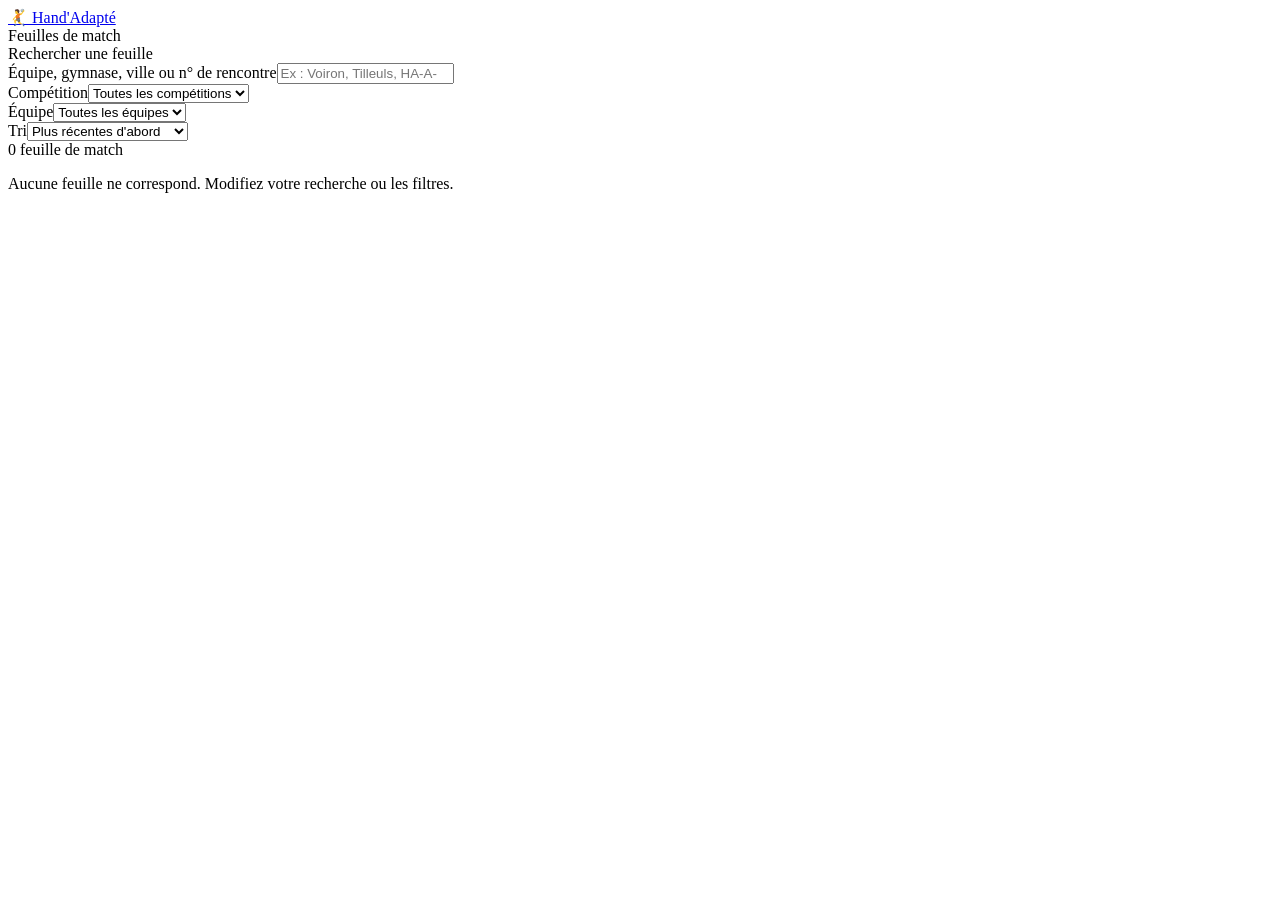
==== index.html @ d259317d "Create index.html" ====
<!doctype html><html lang="fr"><head><meta charset="utf-8"><meta name="viewport" content="width=device-width,initial-scale=1">
<title>Feuilles de match — Hand'Adapté</title><link rel="preconnect" href="https://fonts.googleapis.com"><link href="https://fonts.googleapis.com/css2?family=Barlow+Condensed:wght@600;700;800;900&family=Barlow:wght@400;500;600&family=JetBrains+Mono:wght@700&display=swap" rel="stylesheet"><link rel="stylesheet" href="site.css?v=3"></head><body>
<header><a class="logo" href="index.html">🤾 Hand'Adapté</a><div class="sub">Feuilles de match</div></header>
<main>
<div class="card"><div class="title cyan">Rechercher une feuille</div><div class="filters">
<div class="full"><label for="q">Équipe, gymnase, ville ou n° de rencontre</label><input id="q" type="search" placeholder="Ex : Voiron, Tilleuls, HA-A-003"></div>
<div><label for="fc">Compétition</label><select id="fc"></select></div>
<div><label for="ft">Équipe</label><select id="ft"></select></div>
<div class="full"><label for="fo">Tri</label><select id="fo"><option value="desc">Plus récentes d'abord</option><option value="asc">Plus anciennes d'abord</option></select></div>
</div></div>
<div class="count" id="n" aria-live="polite"></div><div id="liste"></div>
</main>
<script src="data.js"></script>
<script>
const $=s=>document.querySelector(s),L0=window.MATCHS||[];
const e=s=>String(s??'').replace(/[&<>"]/g,c=>({'&':'&amp;','<':'&lt;','>':'&gt;','"':'&quot;'}[c]));
const fd=d=>new Date(d+'T12:00').toLocaleDateString('fr-FR',{weekday:'long',day:'numeric',month:'long',year:'numeric'});
const opt=(f,a)=>'<option value="">'+f+'</option>'+a.map(x=>'<option>'+e(x)+'</option>').join('');
$('#fc').innerHTML=opt('Toutes les compétitions',[...new Set(L0.map(m=>m.competition))]);
$('#ft').innerHTML=opt('Toutes les équipes',[...new Set(L0.flatMap(m=>[m.home.nom,m.away.nom]))].sort((a,b)=>a.localeCompare(b,'fr')));
const card=m=>`<a class="mcard" href="match.html?id=${encodeURIComponent(m.id)}">
<div class="side"><i class="badge" style="--c:${e(m.home.color)}" aria-hidden="true"></i><b>${e(m.home.nom)}</b></div>
<div class="sc">${m.scoreHome} - ${m.scoreAway}</div>
<div class="side away"><i class="badge" style="--c:${e(m.away.color)}" aria-hidden="true"></i><b>${e(m.away.nom)}</b></div>
<div class="mmeta">${[m.division,'Journée '+m.journee,m.heure.replace(':','h'),m.gymnase+', '+m.ville].map(e).join(' · ')}</div></a>`;
function render(){
 const q=$('#q').value.trim().toLowerCase(),c=$('#fc').value,t=$('#ft').value,dir=$('#fo').value==='asc'?1:-1;
 const L=L0.filter(m=>(!c||m.competition===c)&&(!t||m.home.nom===t||m.away.nom===t)&&(!q||[m.home.nom,m.away.nom,m.gymnase,m.ville,m.division,m.id].join(' ').toLowerCase().includes(q)))
  .sort((a,b)=>dir*(a.date+a.heure).localeCompare(b.date+b.heure));
 $('#n').textContent=L.length+' feuille'+(L.length>1?'s':'')+' de match';
 let h='',last='';L.forEach(m=>{if(m.date!==last){last=m.date;h+='<h2 class="day">'+fd(last)+'</h2>'}h+=card(m)});
 $('#liste').innerHTML=h||'<p class="empty">Aucune feuille ne correspond. Modifiez votre recherche ou les filtres.</p>';
}
document.addEventListener('input',render);render();
</script></body></html>
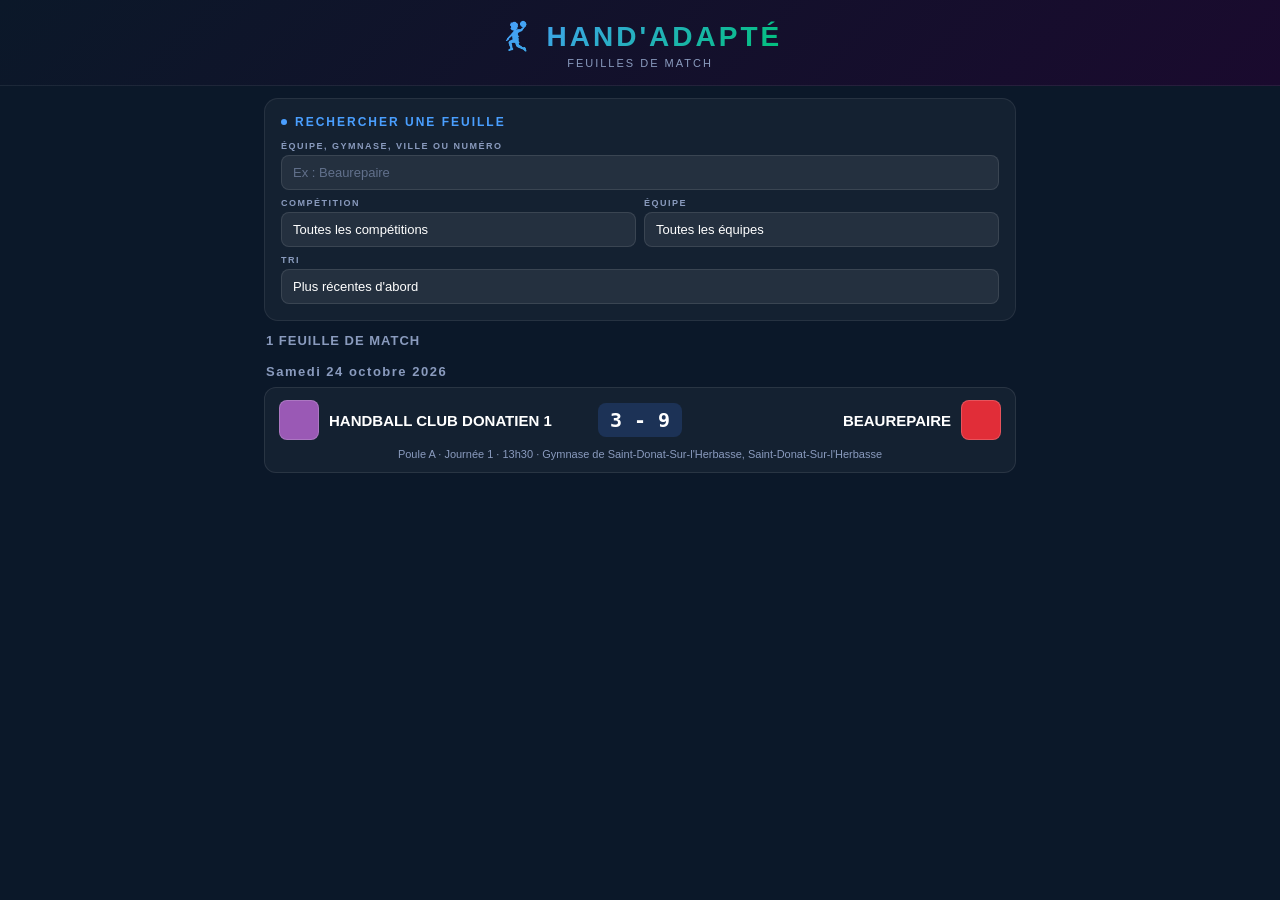
==== commit 1029222b: "Update index.html" ====
--- a/index.html
+++ b/index.html
@@ -1,35 +1,159 @@
-<!doctype html><html lang="fr"><head><meta charset="utf-8"><meta name="viewport" content="width=device-width,initial-scale=1">
-<title>Feuilles de match — Hand'Adapté</title><link rel="preconnect" href="https://fonts.googleapis.com"><link href="https://fonts.googleapis.com/css2?family=Barlow+Condensed:wght@600;700;800;900&family=Barlow:wght@400;500;600&family=JetBrains+Mono:wght@700&display=swap" rel="stylesheet"><link rel="stylesheet" href="site.css?v=3"></head><body>
-<header><a class="logo" href="index.html">🤾 Hand'Adapté</a><div class="sub">Feuilles de match</div></header>
+
+<!doctype html>
+<html lang="fr">
+<head>
+  <meta charset="utf-8">
+  <meta name="viewport" content="width=device-width,initial-scale=1">
+  <title>Feuilles de match — Hand'Adapté</title>
+  <link rel="stylesheet" href="site.css?v=4">
+</head>
+<body>
+<header>
+  <a class="logo" href="index.html">🤾 Hand'Adapté</a>
+  <div class="sub">Feuilles de match</div>
+</header>
+
 <main>
-<div class="card"><div class="title cyan">Rechercher une feuille</div><div class="filters">
-<div class="full"><label for="q">Équipe, gymnase, ville ou n° de rencontre</label><input id="q" type="search" placeholder="Ex : Voiron, Tilleuls, HA-A-003"></div>
-<div><label for="fc">Compétition</label><select id="fc"></select></div>
-<div><label for="ft">Équipe</label><select id="ft"></select></div>
-<div class="full"><label for="fo">Tri</label><select id="fo"><option value="desc">Plus récentes d'abord</option><option value="asc">Plus anciennes d'abord</option></select></div>
-</div></div>
-<div class="count" id="n" aria-live="polite"></div><div id="liste"></div>
+  <div class="card">
+    <div class="title cyan">Rechercher une feuille</div>
+    <div class="filters">
+      <div class="full">
+        <label for="q">Équipe, gymnase, ville ou numéro</label>
+        <input id="q" type="search" placeholder="Ex : Beaurepaire">
+      </div>
+      <div>
+        <label for="fc">Compétition</label>
+        <select id="fc"></select>
+      </div>
+      <div>
+        <label for="ft">Équipe</label>
+        <select id="ft"></select>
+      </div>
+      <div class="full">
+        <label for="fo">Tri</label>
+        <select id="fo">
+          <option value="desc">Plus récentes d'abord</option>
+          <option value="asc">Plus anciennes d'abord</option>
+        </select>
+      </div>
+    </div>
+  </div>
+
+  <div class="count" id="n"></div>
+  <div id="liste"></div>
 </main>
+
 <script src="data.js"></script>
 <script>
-const $=s=>document.querySelector(s),L0=window.MATCHS||[];
-const e=s=>String(s??'').replace(/[&<>"]/g,c=>({'&':'&amp;','<':'&lt;','>':'&gt;','"':'&quot;'}[c]));
-const fd=d=>new Date(d+'T12:00').toLocaleDateString('fr-FR',{weekday:'long',day:'numeric',month:'long',year:'numeric'});
-const opt=(f,a)=>'<option value="">'+f+'</option>'+a.map(x=>'<option>'+e(x)+'</option>').join('');
-$('#fc').innerHTML=opt('Toutes les compétitions',[...new Set(L0.map(m=>m.competition))]);
-$('#ft').innerHTML=opt('Toutes les équipes',[...new Set(L0.flatMap(m=>[m.home.nom,m.away.nom]))].sort((a,b)=>a.localeCompare(b,'fr')));
-const card=m=>`<a class="mcard" href="match.html?id=${encodeURIComponent(m.id)}">
-<div class="side"><i class="badge" style="--c:${e(m.home.color)}" aria-hidden="true"></i><b>${e(m.home.nom)}</b></div>
-<div class="sc">${m.scoreHome} - ${m.scoreAway}</div>
-<div class="side away"><i class="badge" style="--c:${e(m.away.color)}" aria-hidden="true"></i><b>${e(m.away.nom)}</b></div>
-<div class="mmeta">${[m.division,'Journée '+m.journee,m.heure.replace(':','h'),m.gymnase+', '+m.ville].map(e).join(' · ')}</div></a>`;
-function render(){
- const q=$('#q').value.trim().toLowerCase(),c=$('#fc').value,t=$('#ft').value,dir=$('#fo').value==='asc'?1:-1;
- const L=L0.filter(m=>(!c||m.competition===c)&&(!t||m.home.nom===t||m.away.nom===t)&&(!q||[m.home.nom,m.away.nom,m.gymnase,m.ville,m.division,m.id].join(' ').toLowerCase().includes(q)))
-  .sort((a,b)=>dir*(a.date+a.heure).localeCompare(b.date+b.heure));
- $('#n').textContent=L.length+' feuille'+(L.length>1?'s':'')+' de match';
- let h='',last='';L.forEach(m=>{if(m.date!==last){last=m.date;h+='<h2 class="day">'+fd(last)+'</h2>'}h+=card(m)});
- $('#liste').innerHTML=h||'<p class="empty">Aucune feuille ne correspond. Modifiez votre recherche ou les filtres.</p>';
+const $ = s => document.querySelector(s);
+const matchs = window.MATCHS || [];
+const equipes = window.EQUIPES || {};
+
+const e = s => String(s ?? '').replace(/[&<>"]/g, c => ({
+  '&':'&amp;', '<':'&lt;', '>':'&gt;', '"':'&quot;'
+}[c]));
+
+const fd = d => new Date(d + 'T12:00:00').toLocaleDateString(
+  'fr-FR',
+  {weekday:'long', day:'numeric', month:'long', year:'numeric'}
+);
+
+const nom = t => t?.nom || '';
+const couleur = t => t?.color || equipes[nom(t)] || '#8A9BBE';
+
+$('#fc').innerHTML =
+  '<option value="">Toutes les compétitions</option>' +
+  [...new Set(matchs.map(m => m.competition).filter(Boolean))]
+    .map(x => `<option value="${e(x)}">${e(x)}</option>`).join('');
+
+const listeEquipes = [...new Set(matchs.flatMap(m => [
+  nom(m.domicile || m.home),
+  nom(m.exterieur || m.away)
+]).filter(Boolean))].sort((a,b) => a.localeCompare(b,'fr'));
+
+$('#ft').innerHTML =
+  '<option value="">Toutes les équipes</option>' +
+  listeEquipes.map(x => `<option value="${e(x)}">${e(x)}</option>`).join('');
+
+function card(m) {
+  const h = m.domicile || m.home;
+  const a = m.exterieur || m.away;
+  const sh = h?.score ?? m.scoreHome ?? 0;
+  const sa = a?.score ?? m.scoreAway ?? 0;
+
+  return `
+    <a class="mcard" href="match.html?id=${encodeURIComponent(m.id)}">
+      <div class="side">
+        <i class="badge" style="--c:${e(couleur(h))}"></i>
+        <b>${e(nom(h))}</b>
+      </div>
+      <div class="sc">${e(sh)} - ${e(sa)}</div>
+      <div class="side away">
+        <i class="badge" style="--c:${e(couleur(a))}"></i>
+        <b>${e(nom(a))}</b>
+      </div>
+      <div class="mmeta">
+        ${[m.division, m.journee ? 'Journée '+m.journee : '',
+          m.heure ? m.heure.replace(':','h') : '',
+          [m.gymnase,m.ville].filter(Boolean).join(', ')]
+          .filter(Boolean).map(e).join(' · ')}
+      </div>
+    </a>`;
 }
-document.addEventListener('input',render);render();
-</script></body></html>
+
+function render() {
+  const q = $('#q').value.trim().toLowerCase();
+  const c = $('#fc').value;
+  const t = $('#ft').value;
+  const dir = $('#fo').value === 'asc' ? 1 : -1;
+
+  const resultats = matchs.filter(m => {
+    const h = m.domicile || m.home;
+    const a = m.exterieur || m.away;
+    const texte = [
+      nom(h), nom(a), m.gymnase, m.ville,
+      m.division, m.competition, m.id
+    ].join(' ').toLowerCase();
+
+    return (!c || m.competition === c) &&
+      (!t || nom(h) === t || nom(a) === t) &&
+      (!q || texte.includes(q));
+  }).sort((a,b) =>
+    dir * ((a.date || '') + (a.heure || ''))
+      .localeCompare((b.date || '') + (b.heure || ''))
+  );
+
+  $('#n').textContent =
+    resultats.length + ' feuille' +
+    (resultats.length > 1 ? 's' : '') + ' de match';
+
+  let html = '';
+  let derniereDate = '';
+
+  resultats.forEach(m => {
+    if (m.date && m.date !== derniereDate) {
+      derniereDate = m.date;
+      html += `<h2 class="day">${fd(m.date)}</h2>`;
+    }
+    html += card(m);
+  });
+
+  $('#liste').innerHTML = html ||
+    '<p class="empty">Aucun match trouvé.</p>';
+}
+
+['input','change'].forEach(evt =>
+  document.addEventListener(evt, event => {
+    if (event.target.matches('#q,#fc,#ft,#fo')) render();
+  })
+);
+
+if (!Array.isArray(window.MATCHS)) {
+  $('#liste').innerHTML =
+    '<p class="empty">Erreur : les données des matchs ne sont pas chargées.</p>';
+} else {
+  render();
+}
+</script>
+</body>
+</html>
--- a/site.css
+++ b/site.css
@@ -0,0 +1,74 @@
+*{margin:0;padding:0;box-sizing:border-box;-webkit-tap-highlight-color:transparent}
+:root{--blue:#0B1829;--soft:#1C3256;--gold:#F5A623;--green:#00C17A;--cyan:#4A9FFF;--red:#E02D37;--muted:#8A9BBE;--fh:'Barlow Condensed',sans-serif;--fm:'JetBrains Mono',monospace}
+body{font-family:'Barlow',sans-serif;background:var(--blue);color:#fff;min-height:100vh;overflow-x:hidden}
+a{color:inherit;text-decoration:none}
+:focus-visible{outline:2px solid var(--cyan);outline-offset:2px}
+header{background:linear-gradient(135deg,#0B1829,#1a0a2e);padding:20px 16px 16px;border-bottom:1px solid rgba(255,255,255,.07);text-align:center}
+.logo{display:inline-block;font-family:var(--fh);font-size:28px;font-weight:900;letter-spacing:3px;text-transform:uppercase;background:linear-gradient(135deg,var(--cyan),var(--green));-webkit-background-clip:text;background-clip:text;-webkit-text-fill-color:transparent}
+.sub{font-size:11px;color:var(--muted);letter-spacing:2px;text-transform:uppercase;margin-top:4px}
+main{max-width:780px;margin:0 auto;padding:12px 14px 48px}
+.card{background:rgba(255,255,255,.04);border:1px solid rgba(255,255,255,.08);border-radius:14px;padding:16px;margin-bottom:12px}
+.title{font-family:var(--fh);font-size:12px;font-weight:800;letter-spacing:2px;text-transform:uppercase;margin-bottom:12px;display:flex;align-items:center;gap:8px}
+.title::before{content:'';width:6px;height:6px;border-radius:50%;background:currentColor;flex-shrink:0}
+.cyan{color:var(--cyan)}.red{color:#ff6b7a}
+label,dt{display:block;font-size:9px;color:var(--muted);font-weight:700;letter-spacing:1.5px;text-transform:uppercase;margin-bottom:4px}
+input,select{width:100%;background:rgba(255,255,255,.07);border:1px solid rgba(255,255,255,.1);border-radius:8px;color:#fff;font:13px 'Barlow',sans-serif;padding:9px 11px;outline:none;-webkit-appearance:none;appearance:none}
+input:focus,select:focus{border-color:var(--cyan);background:rgba(74,159,255,.08)}
+input::placeholder{color:rgba(138,155,190,.6)}
+select option{background:#1C3256;color:#fff}
+.filters{display:grid;grid-template-columns:1fr 1fr;gap:8px}.filters .full{grid-column:1/-1}
+.count{font-family:var(--fh);font-size:13px;font-weight:700;letter-spacing:1px;color:var(--muted);text-transform:uppercase;margin:4px 2px 10px}
+.day{font-family:var(--fh);font-size:13px;font-weight:800;letter-spacing:1.5px;color:var(--muted);margin:16px 2px 8px}
+.day::first-letter{text-transform:uppercase}
+.mcard{display:grid;grid-template-columns:1fr auto 1fr;gap:10px;align-items:center;background:rgba(255,255,255,.04);border:1px solid rgba(255,255,255,.09);border-radius:12px;padding:12px 14px;margin-bottom:8px;transition:all .15s}
+.mcard:hover{background:rgba(255,255,255,.08);border-color:rgba(255,255,255,.2)}
+.side{display:flex;align-items:center;gap:10px;min-width:0}.side.away{flex-direction:row-reverse;text-align:right}
+.side b{font-family:var(--fh);font-size:15px;font-weight:800;text-transform:uppercase;overflow:hidden;text-overflow:ellipsis;white-space:nowrap}
+.sc{font:700 20px var(--fm);background:var(--soft);border-radius:8px;padding:5px 12px;white-space:nowrap}
+.mmeta{grid-column:1/-1;font-size:11px;color:var(--muted);text-align:center;margin-top:-2px}
+.empty{text-align:center;color:var(--muted);padding:30px 10px}
+.back{display:inline-block;font:800 12px var(--fh);letter-spacing:1px;text-transform:uppercase;color:var(--cyan);margin:4px 0 12px}
+.teams{display:grid;grid-template-columns:1fr 1fr;gap:12px}
+ul{list-style:none}
+li{display:grid;grid-template-columns:38px 1fr;align-items:center;padding:8px 0;border-bottom:1px solid rgba(255,255,255,.06);font-size:15px}
+li:last-child{border-bottom:0}
+li b{font:700 14px var(--fm);color:var(--gold)}
+.pdf{display:flex;align-items:center;justify-content:center;gap:10px;width:100%;padding:16px;border-radius:12px;background:linear-gradient(135deg,var(--green),#00a066);color:var(--blue);font:900 17px var(--fh);letter-spacing:2px;text-transform:uppercase;box-shadow:0 8px 24px rgba(0,193,122,.3)}
+.pdf svg{width:22px;height:22px}
+
+
+.badge{width:40px;height:40px;border-radius:8px;flex-shrink:0;display:block;background:var(--c,#8A9BBE);border:1.5px solid rgba(255,255,255,.18)}
+dd{font-size:15px;font-weight:600}dd small{display:block;font-size:12px;font-weight:400;color:var(--muted)}
+.hdr{border-radius:14px;overflow:hidden;border:1px solid rgba(255,255,255,.08);margin-bottom:12px;background:var(--blue)}
+.hdr-top{display:flex;flex-wrap:wrap;align-items:stretch}
+.brand{display:flex;align-items:center;gap:8px;padding:6px 10px;border-right:1px solid rgba(255,255,255,.1)}
+.brand:not(:has(img)){display:none}
+.brand img{height:38px;object-fit:contain}
+.brand i{width:1px;align-self:stretch;background:rgba(255,255,255,.15)}
+.titles{flex:1;min-width:200px;padding:10px 18px;display:flex;flex-direction:column;justify-content:center}
+.eyebrow{font:700 9px var(--fh);letter-spacing:3px;text-transform:uppercase;color:var(--muted)}
+.doc-title{font:900 24px/1 var(--fh);text-transform:uppercase;letter-spacing:.5px}
+.doc-comp{font-size:11px;color:var(--muted);margin-top:3px}
+.ids{padding:10px 16px;border-left:1px solid rgba(255,255,255,.08);display:flex;flex-direction:column;justify-content:center;gap:4px;min-width:190px;font-size:10px;color:var(--muted)}
+.ids div{display:flex;align-items:center;gap:6px}
+.ids div::before{content:'';width:5px;height:5px;border-radius:50%;background:var(--gold);flex-shrink:0}
+.ids strong{color:#fff;font-weight:600;font-size:11px}
+.hero{display:flex;align-items:center;gap:12px;padding:12px 20px;border-top:1px solid rgba(255,255,255,.07);background:#122038}
+.tside{flex:1;display:flex;align-items:center;gap:10px;min-width:0}
+.tside.away{flex-direction:row-reverse;text-align:right}
+.tside .badge{width:44px;height:44px}
+.tg{font:700 8px var(--fh);letter-spacing:2px;text-transform:uppercase;color:var(--muted)}
+.tname{font:900 18px/1.1 var(--fh);text-transform:uppercase}
+.sblock{text-align:center;flex-shrink:0;padding:0 8px}
+.scores{display:flex;align-items:center;gap:6px}
+.sbox{width:48px;height:46px;background:rgba(255,255,255,.06);border:1.5px solid rgba(255,255,255,.14);border-radius:6px;font:900 32px var(--fh);display:flex;align-items:center;justify-content:center}
+.sbox.win{border-color:var(--c);color:var(--c)}
+.ssep{font:300 24px var(--fh);color:var(--muted)}
+.slabel{font:700 7.5px var(--fh);letter-spacing:2px;text-transform:uppercase;color:var(--muted);margin-top:4px}
+.band{display:flex;flex-wrap:wrap;background:rgba(255,255,255,.04);border-top:1px solid rgba(255,255,255,.08)}
+.cell{flex:1;min-width:200px;padding:9px 14px;display:flex;align-items:center;gap:10px;border-right:1px solid rgba(255,255,255,.08)}
+.cell:last-child{border-right:0}
+.ico{width:28px;height:28px;border-radius:6px;background:var(--blue);display:flex;align-items:center;justify-content:center;font-size:13px;flex-shrink:0}
+.k{font:700 7.5px 'Barlow',sans-serif;letter-spacing:1.5px;text-transform:uppercase;color:var(--muted)}
+.v{font-size:13px;font-weight:600;line-height:1.3}.v small{display:block;font-size:11px;font-weight:400;color:var(--muted)}
+@media(max-width:560px){.ids{border-left:0;border-top:1px solid rgba(255,255,255,.08);width:100%}.hero{padding:12px}.tname{font-size:13px}.tside .badge{width:34px;height:34px}.sbox{width:38px;height:38px;font-size:26px}.side b{font-size:13px}.badge{width:34px;height:34px}.teams{grid-template-columns:1fr}}
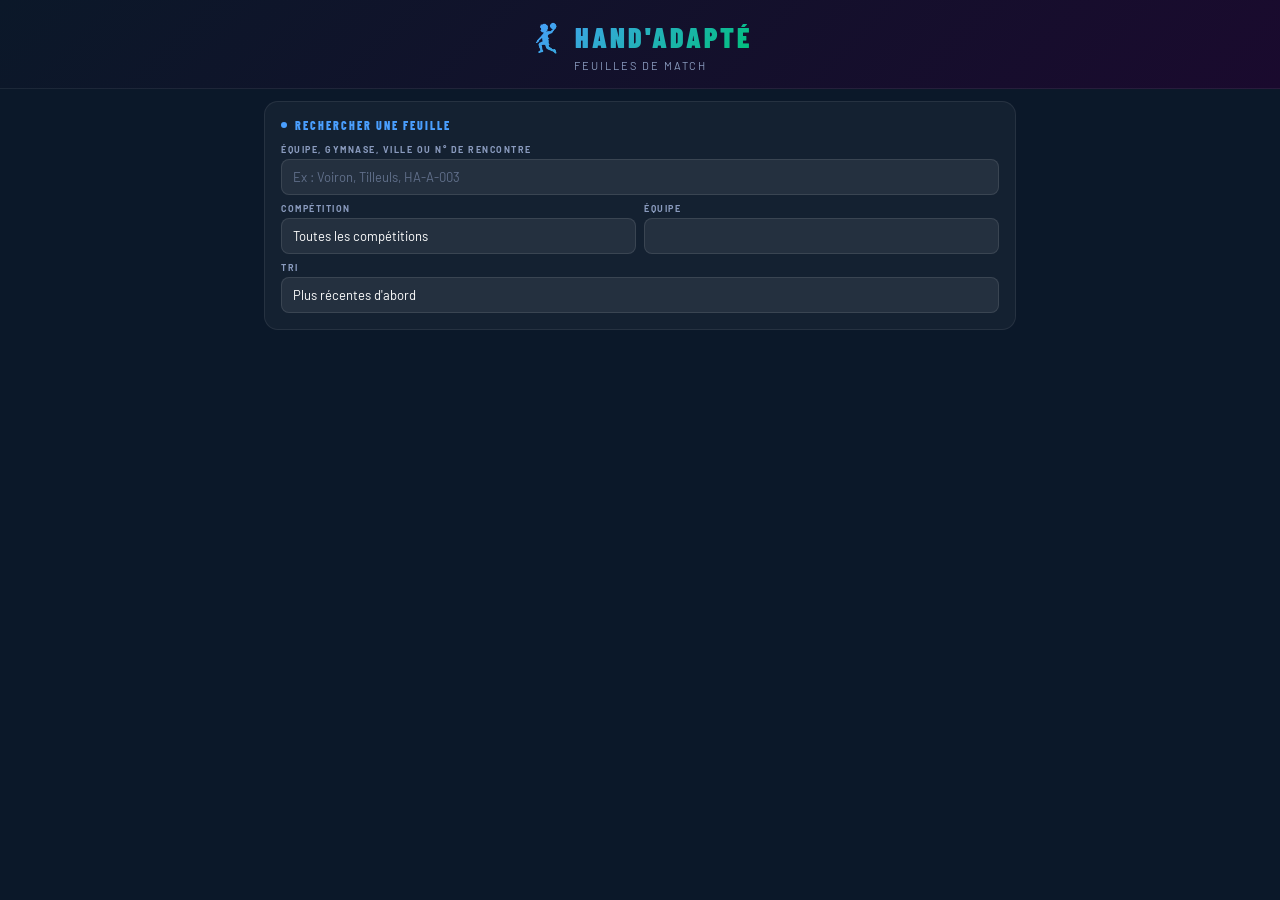
==== commit 23ec3e42: "Update index.html" ====
--- a/index.html
+++ b/index.html
@@ -1,159 +1,35 @@
-
-<!doctype html>
-<html lang="fr">
-<head>
-  <meta charset="utf-8">
-  <meta name="viewport" content="width=device-width,initial-scale=1">
-  <title>Feuilles de match — Hand'Adapté</title>
-  <link rel="stylesheet" href="site.css?v=4">
-</head>
-<body>
-<header>
-  <a class="logo" href="index.html">🤾 Hand'Adapté</a>
-  <div class="sub">Feuilles de match</div>
-</header>
-
+<!doctype html><html lang="fr"><head><meta charset="utf-8"><meta name="viewport" content="width=device-width,initial-scale=1">
+<title>Feuilles de match — Hand'Adapté</title><link rel="preconnect" href="https://fonts.googleapis.com"><link href="https://fonts.googleapis.com/css2?family=Barlow+Condensed:wght@600;700;800;900&family=Barlow:wght@400;500;600&family=JetBrains+Mono:wght@700&display=swap" rel="stylesheet"><link rel="stylesheet" href="site.css?v=3"></head><body>
+<header><a class="logo" href="index.html">🤾 Hand'Adapté</a><div class="sub">Feuilles de match</div></header>
 <main>
-  <div class="card">
-    <div class="title cyan">Rechercher une feuille</div>
-    <div class="filters">
-      <div class="full">
-        <label for="q">Équipe, gymnase, ville ou numéro</label>
-        <input id="q" type="search" placeholder="Ex : Beaurepaire">
-      </div>
-      <div>
-        <label for="fc">Compétition</label>
-        <select id="fc"></select>
-      </div>
-      <div>
-        <label for="ft">Équipe</label>
-        <select id="ft"></select>
-      </div>
-      <div class="full">
-        <label for="fo">Tri</label>
-        <select id="fo">
-          <option value="desc">Plus récentes d'abord</option>
-          <option value="asc">Plus anciennes d'abord</option>
-        </select>
-      </div>
-    </div>
-  </div>
-
-  <div class="count" id="n"></div>
-  <div id="liste"></div>
+<div class="card"><div class="title cyan">Rechercher une feuille</div><div class="filters">
+<div class="full"><label for="q">Équipe, gymnase, ville ou n° de rencontre</label><input id="q" type="search" placeholder="Ex : Voiron, Tilleuls, HA-A-003"></div>
+<div><label for="fc">Compétition</label><select id="fc"></select></div>
+<div><label for="ft">Équipe</label><select id="ft"></select></div>
+<div class="full"><label for="fo">Tri</label><select id="fo"><option value="desc">Plus récentes d'abord</option><option value="asc">Plus anciennes d'abord</option></select></div>
+</div></div>
+<div class="count" id="n" aria-live="polite"></div><div id="liste"></div>
 </main>
-
 <script src="data.js"></script>
 <script>
-const $ = s => document.querySelector(s);
-const matchs = window.MATCHS || [];
-const equipes = window.EQUIPES || {};
-
-const e = s => String(s ?? '').replace(/[&<>"]/g, c => ({
-  '&':'&amp;', '<':'&lt;', '>':'&gt;', '"':'&quot;'
-}[c]));
-
-const fd = d => new Date(d + 'T12:00:00').toLocaleDateString(
-  'fr-FR',
-  {weekday:'long', day:'numeric', month:'long', year:'numeric'}
-);
-
-const nom = t => t?.nom || '';
-const couleur = t => t?.color || equipes[nom(t)] || '#8A9BBE';
-
-$('#fc').innerHTML =
-  '<option value="">Toutes les compétitions</option>' +
-  [...new Set(matchs.map(m => m.competition).filter(Boolean))]
-    .map(x => `<option value="${e(x)}">${e(x)}</option>`).join('');
-
-const listeEquipes = [...new Set(matchs.flatMap(m => [
-  nom(m.domicile || m.home),
-  nom(m.exterieur || m.away)
-]).filter(Boolean))].sort((a,b) => a.localeCompare(b,'fr'));
-
-$('#ft').innerHTML =
-  '<option value="">Toutes les équipes</option>' +
-  listeEquipes.map(x => `<option value="${e(x)}">${e(x)}</option>`).join('');
-
-function card(m) {
-  const h = m.domicile || m.home;
-  const a = m.exterieur || m.away;
-  const sh = h?.score ?? m.scoreHome ?? 0;
-  const sa = a?.score ?? m.scoreAway ?? 0;
-
-  return `
-    <a class="mcard" href="match.html?id=${encodeURIComponent(m.id)}">
-      <div class="side">
-        <i class="badge" style="--c:${e(couleur(h))}"></i>
-        <b>${e(nom(h))}</b>
-      </div>
-      <div class="sc">${e(sh)} - ${e(sa)}</div>
-      <div class="side away">
-        <i class="badge" style="--c:${e(couleur(a))}"></i>
-        <b>${e(nom(a))}</b>
-      </div>
-      <div class="mmeta">
-        ${[m.division, m.journee ? 'Journée '+m.journee : '',
-          m.heure ? m.heure.replace(':','h') : '',
-          [m.gymnase,m.ville].filter(Boolean).join(', ')]
-          .filter(Boolean).map(e).join(' · ')}
-      </div>
-    </a>`;
+const $=s=>document.querySelector(s),L0=window.MATCHS||[];
+const e=s=>String(s??'').replace(/[&<>"]/g,c=>({'&':'&amp;','<':'&lt;','>':'&gt;','"':'&quot;'}[c]));
+const fd=d=>new Date(d+'T12:00').toLocaleDateString('fr-FR',{weekday:'long',day:'numeric',month:'long',year:'numeric'});
+const opt=(f,a)=>'<option value="">'+f+'</option>'+a.map(x=>'<option>'+e(x)+'</option>').join('');
+$('#fc').innerHTML=opt('Toutes les compétitions',[...new Set(L0.map(m=>m.competition))]);
+$('#ft').innerHTML=opt('Toutes les équipes',[...new Set(L0.flatMap(m=>[m.home.nom,m.away.nom]))].sort((a,b)=>a.localeCompare(b,'fr')));
+const card=m=>`<a class="mcard" href="match.html?id=${encodeURIComponent(m.id)}">
+<div class="side"><i class="badge" style="--c:${e(m.home.color)}" aria-hidden="true"></i><b>${e(m.home.nom)}</b></div>
+<div class="sc">${m.scoreHome} - ${m.scoreAway}</div>
+<div class="side away"><i class="badge" style="--c:${e(m.away.color)}" aria-hidden="true"></i><b>${e(m.away.nom)}</b></div>
+<div class="mmeta">${[m.division,'Journée '+m.journee,m.heure.replace(':','h'),m.gymnase+', '+m.ville].map(e).join(' · ')}</div></a>`;
+function render(){
+ const q=$('#q').value.trim().toLowerCase(),c=$('#fc').value,t=$('#ft').value,dir=$('#fo').value==='asc'?1:-1;
+ const L=L0.filter(m=>(!c||m.competition===c)&&(!t||m.home.nom===t||m.away.nom===t)&&(!q||[m.home.nom,m.away.nom,m.gymnase,m.ville,m.division,m.id].join(' ').toLowerCase().includes(q)))
+  .sort((a,b)=>dir*(a.date+a.heure).localeCompare(b.date+b.heure));
+ $('#n').textContent=L.length+' feuille'+(L.length>1?'s':'')+' de match';
+ let h='',last='';L.forEach(m=>{if(m.date!==last){last=m.date;h+='<h2 class="day">'+fd(last)+'</h2>'}h+=card(m)});
+ $('#liste').innerHTML=h||'<p class="empty">Aucune feuille ne correspond. Modifiez votre recherche ou les filtres.</p>';
 }
-
-function render() {
-  const q = $('#q').value.trim().toLowerCase();
-  const c = $('#fc').value;
-  const t = $('#ft').value;
-  const dir = $('#fo').value === 'asc' ? 1 : -1;
-
-  const resultats = matchs.filter(m => {
-    const h = m.domicile || m.home;
-    const a = m.exterieur || m.away;
-    const texte = [
-      nom(h), nom(a), m.gymnase, m.ville,
-      m.division, m.competition, m.id
-    ].join(' ').toLowerCase();
-
-    return (!c || m.competition === c) &&
-      (!t || nom(h) === t || nom(a) === t) &&
-      (!q || texte.includes(q));
-  }).sort((a,b) =>
-    dir * ((a.date || '') + (a.heure || ''))
-      .localeCompare((b.date || '') + (b.heure || ''))
-  );
-
-  $('#n').textContent =
-    resultats.length + ' feuille' +
-    (resultats.length > 1 ? 's' : '') + ' de match';
-
-  let html = '';
-  let derniereDate = '';
-
-  resultats.forEach(m => {
-    if (m.date && m.date !== derniereDate) {
-      derniereDate = m.date;
-      html += `<h2 class="day">${fd(m.date)}</h2>`;
-    }
-    html += card(m);
-  });
-
-  $('#liste').innerHTML = html ||
-    '<p class="empty">Aucun match trouvé.</p>';
-}
-
-['input','change'].forEach(evt =>
-  document.addEventListener(evt, event => {
-    if (event.target.matches('#q,#fc,#ft,#fo')) render();
-  })
-);
-
-if (!Array.isArray(window.MATCHS)) {
-  $('#liste').innerHTML =
-    '<p class="empty">Erreur : les données des matchs ne sont pas chargées.</p>';
-} else {
-  render();
-}
-</script>
-</body>
-</html>
+document.addEventListener('input',render);render();
+</script></body></html>
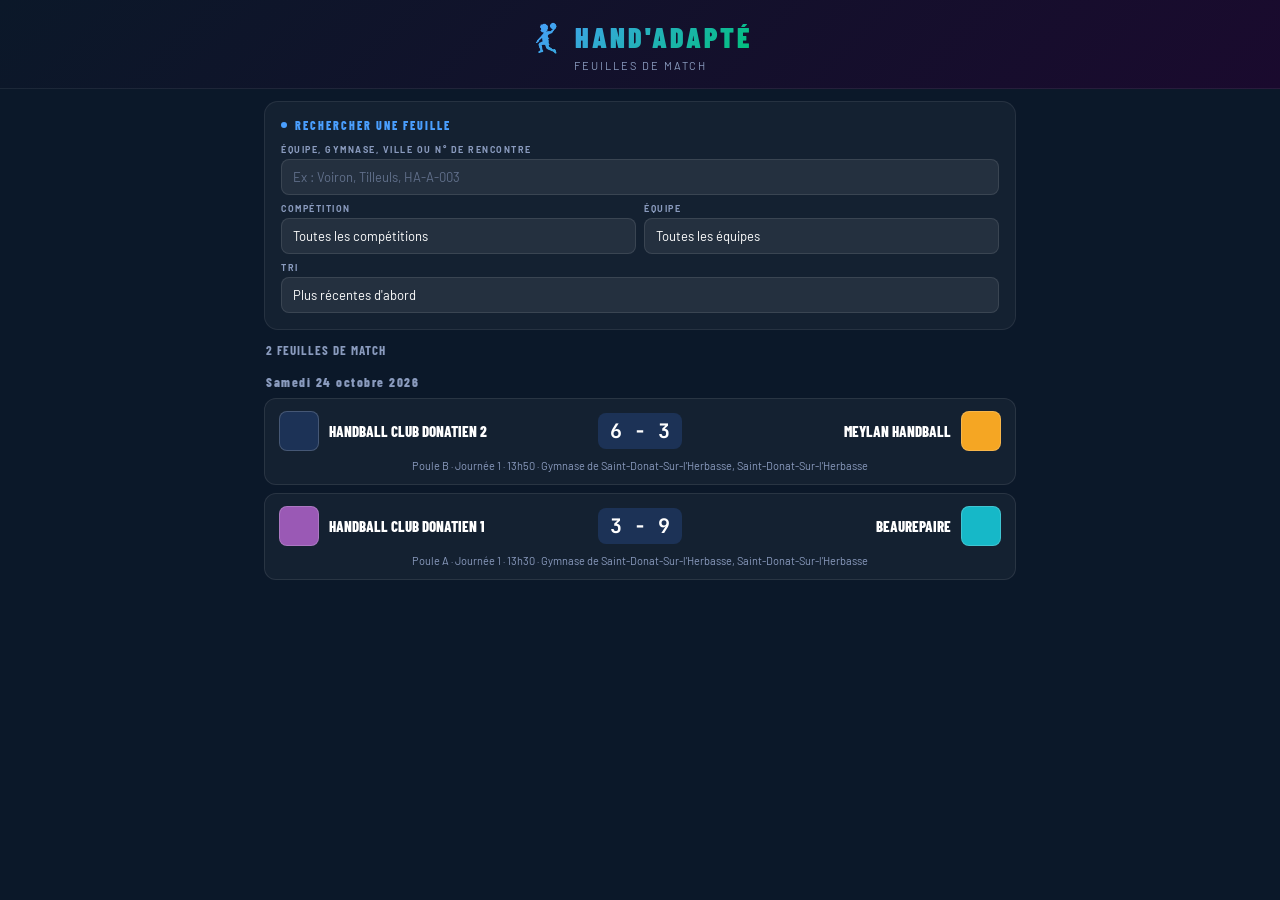
==== commit ec5ed925: "Add files via upload" ====
--- a/index.html
+++ b/index.html
@@ -12,24 +12,27 @@
 </main>
 <script src="data.js"></script>
 <script>
-const $=s=>document.querySelector(s),L0=window.MATCHS||[];
+const $=s=>document.querySelector(s),L0=window.MATCHS||[],COLORS=window.EQUIPES||{};
 const e=s=>String(s??'').replace(/[&<>"]/g,c=>({'&':'&amp;','<':'&lt;','>':'&gt;','"':'&quot;'}[c]));
+const home=m=>({...m.domicile,color:COLORS[m.domicile?.nom]||'#9A59B5'});
+const away=m=>({...m.exterieur,color:COLORS[m.exterieur?.nom]||'#16b8c8'});
+const scoreHome=m=>m.domicile?.score??'—',scoreAway=m=>m.exterieur?.score??'—';
 const fd=d=>new Date(d+'T12:00').toLocaleDateString('fr-FR',{weekday:'long',day:'numeric',month:'long',year:'numeric'});
 const opt=(f,a)=>'<option value="">'+f+'</option>'+a.map(x=>'<option>'+e(x)+'</option>').join('');
-$('#fc').innerHTML=opt('Toutes les compétitions',[...new Set(L0.map(m=>m.competition))]);
-$('#ft').innerHTML=opt('Toutes les équipes',[...new Set(L0.flatMap(m=>[m.home.nom,m.away.nom]))].sort((a,b)=>a.localeCompare(b,'fr')));
-const card=m=>`<a class="mcard" href="match.html?id=${encodeURIComponent(m.id)}">
-<div class="side"><i class="badge" style="--c:${e(m.home.color)}" aria-hidden="true"></i><b>${e(m.home.nom)}</b></div>
-<div class="sc">${m.scoreHome} - ${m.scoreAway}</div>
-<div class="side away"><i class="badge" style="--c:${e(m.away.color)}" aria-hidden="true"></i><b>${e(m.away.nom)}</b></div>
-<div class="mmeta">${[m.division,'Journée '+m.journee,m.heure.replace(':','h'),m.gymnase+', '+m.ville].map(e).join(' · ')}</div></a>`;
+$('#fc').innerHTML=opt('Toutes les compétitions',[...new Set(L0.map(m=>m.competition).filter(Boolean))]);
+$('#ft').innerHTML=opt('Toutes les équipes',[...new Set(L0.flatMap(m=>[home(m).nom,away(m).nom]).filter(Boolean))].sort((a,b)=>a.localeCompare(b,'fr')));
+const card=m=>{const H=home(m),A=away(m);return `<a class="mcard" href="match.html?id=${encodeURIComponent(m.id)}">
+<div class="side"><i class="badge" style="--c:${e(H.color)}" aria-hidden="true"></i><b>${e(H.nom)}</b></div>
+<div class="sc">${e(scoreHome(m))} - ${e(scoreAway(m))}</div>
+<div class="side away"><i class="badge" style="--c:${e(A.color)}" aria-hidden="true"></i><b>${e(A.nom)}</b></div>
+<div class="mmeta">${[m.division,'Journée '+m.journee,(m.heure||'').replace(':','h'),[m.gymnase,m.ville].filter(Boolean).join(', ')].filter(Boolean).map(e).join(' · ')}</div></a>`};
 function render(){
  const q=$('#q').value.trim().toLowerCase(),c=$('#fc').value,t=$('#ft').value,dir=$('#fo').value==='asc'?1:-1;
- const L=L0.filter(m=>(!c||m.competition===c)&&(!t||m.home.nom===t||m.away.nom===t)&&(!q||[m.home.nom,m.away.nom,m.gymnase,m.ville,m.division,m.id].join(' ').toLowerCase().includes(q)))
-  .sort((a,b)=>dir*(a.date+a.heure).localeCompare(b.date+b.heure));
+ const L=L0.filter(m=>{const H=home(m),A=away(m);return (!c||m.competition===c)&&(!t||H.nom===t||A.nom===t)&&(!q||[H.nom,A.nom,m.gymnase,m.ville,m.division,m.id].join(' ').toLowerCase().includes(q))})
+ .sort((a,b)=>dir*((a.date||'')+(a.heure||'')).localeCompare((b.date||'')+(b.heure||'')));
  $('#n').textContent=L.length+' feuille'+(L.length>1?'s':'')+' de match';
  let h='',last='';L.forEach(m=>{if(m.date!==last){last=m.date;h+='<h2 class="day">'+fd(last)+'</h2>'}h+=card(m)});
  $('#liste').innerHTML=h||'<p class="empty">Aucune feuille ne correspond. Modifiez votre recherche ou les filtres.</p>';
 }
-document.addEventListener('input',render);render();
+document.addEventListener('input',render);document.addEventListener('change',render);render();
 </script></body></html>
